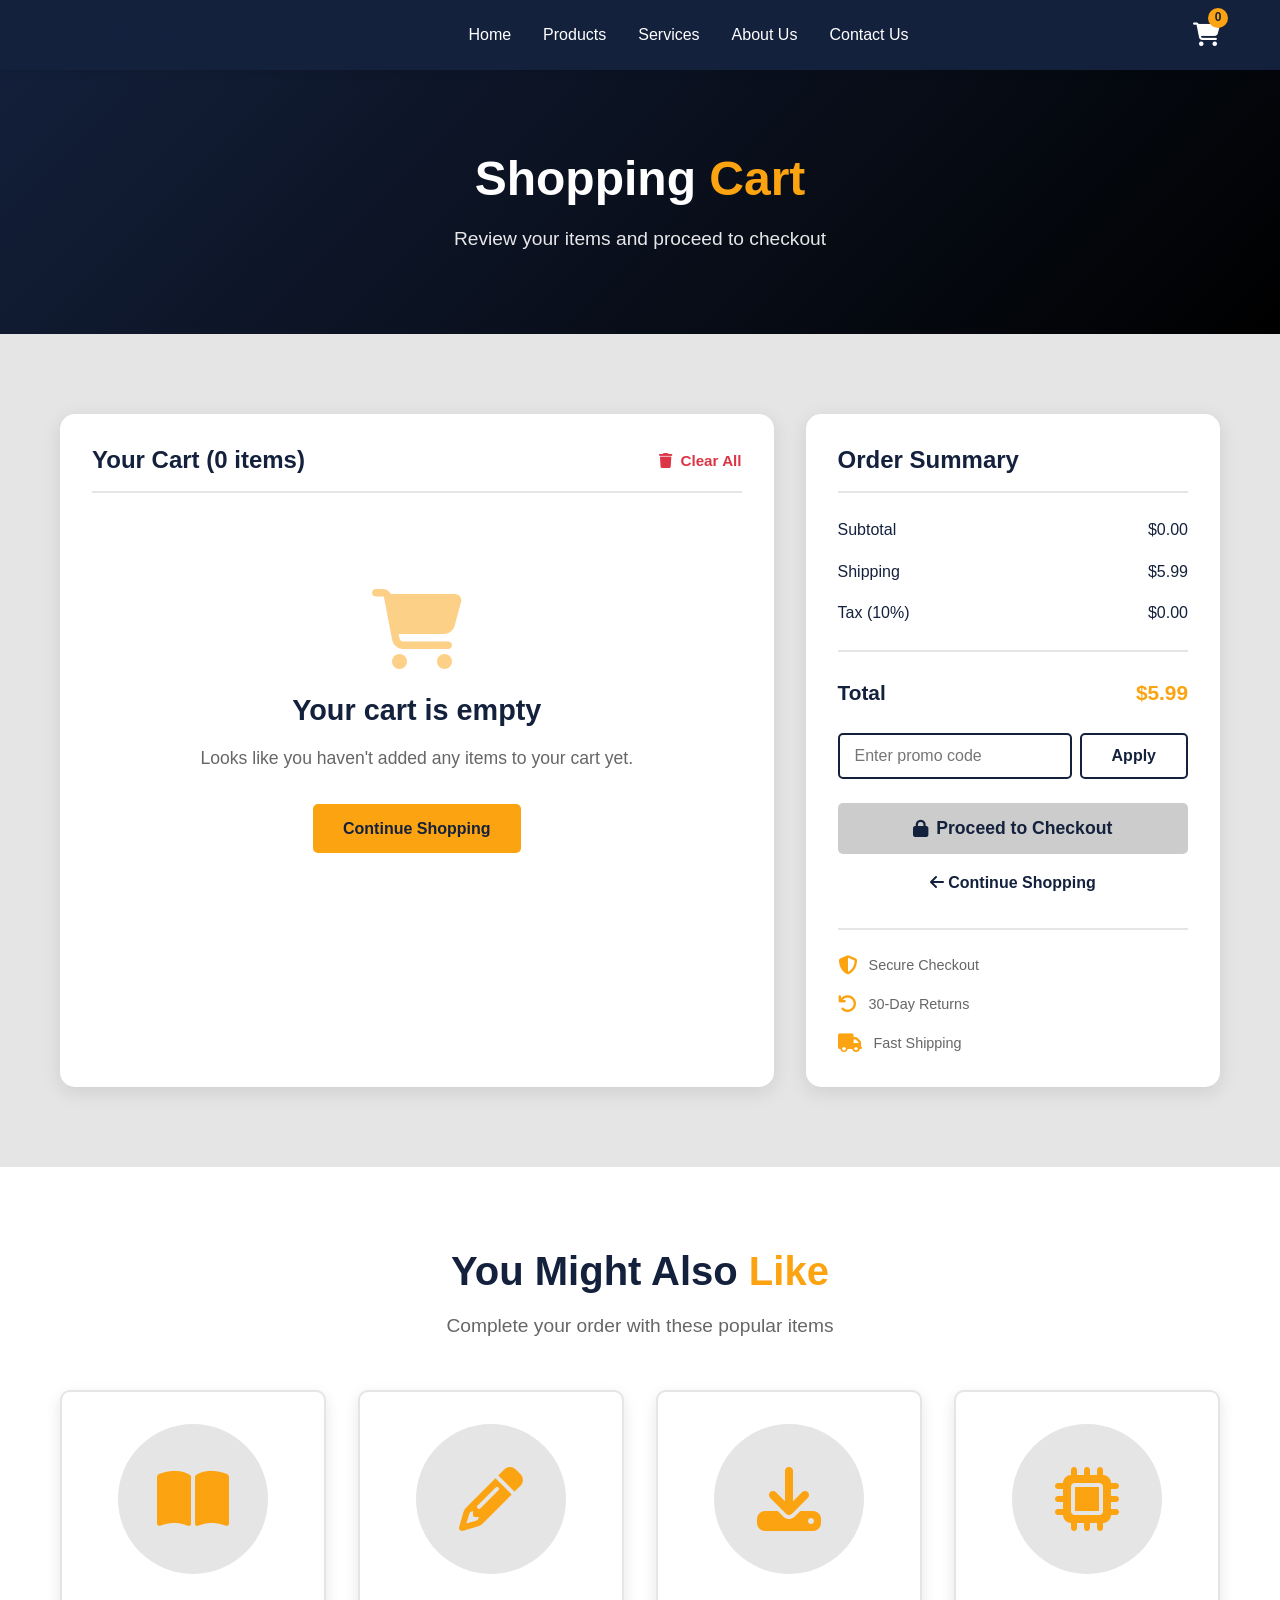
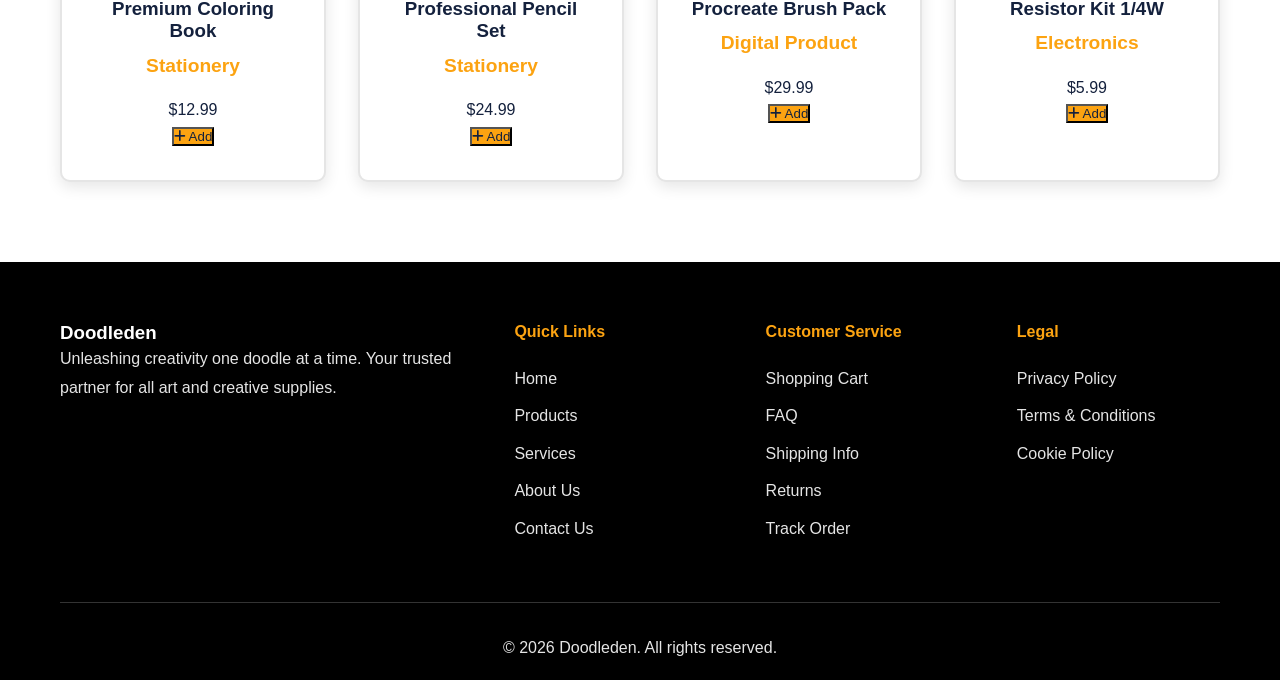
==== cart.html @ d3796aea "Add files via upload" ====
<!DOCTYPE html>
<html lang="en">
<head>
    <meta charset="UTF-8">
    <meta name="viewport" content="width=device-width, initial-scale=1.0">
    <title>Shopping Cart - Doodleden</title>
    <link rel="stylesheet" href="index.css">
    <link rel="stylesheet" href="cart.css">
    <link rel="stylesheet" href="https://cdnjs.cloudflare.com/ajax/libs/font-awesome/6.4.0/css/all.min.css">
</head>
<body>
    <!-- Navigation -->
    <nav class="navbar">
        <div class="container">
            <div class="logo">
                <h1>Doodle<span>den</span></h1>
            </div>
            <ul class="nav-links">
                <li><a href="index.html">Home</a></li>
                <li><a href="products.html">Products</a></li>
                <li><a href="services.html">Services</a></li>
                <li><a href="index.html#about">About Us</a></li>
                <li><a href="index.html#contact">Contact Us</a></li>
            </ul>
            <div class="nav-icons">
                <a href="cart.html" class="cart-icon active">
                    <i class="fas fa-shopping-cart"></i>
                    <span class="cart-count">0</span>
                </a>
                <div class="hamburger">
                    <span></span>
                    <span></span>
                    <span></span>
                </div>
            </div>
        </div>
    </nav>

    <!-- Page Header -->
    <section class="page-header">
        <div class="container">
            <h1>Shopping <span class="highlight">Cart</span></h1>
            <p>Review your items and proceed to checkout</p>
        </div>
    </section>

    <!-- Cart Section -->
    <section class="cart-section">
        <div class="container">
            <div class="cart-content">
                <!-- Cart Items -->
                <div class="cart-items-container">
                    <div class="cart-header">
                        <h2>Your Cart (<span id="cartItemCount">0</span> items)</h2>
                        <button class="clear-cart" id="clearCart">
                            <i class="fas fa-trash"></i> Clear All
                        </button>
                    </div>

                    <div class="cart-items" id="cartItems">
                        <!-- Cart items will be dynamically loaded here -->
                    </div>

                    <div class="empty-cart" id="emptyCart">
                        <i class="fas fa-shopping-cart"></i>
                        <h3>Your cart is empty</h3>
                        <p>Looks like you haven't added any items to your cart yet.</p>
                        <a href="products.html" class="btn btn-primary">Continue Shopping</a>
                    </div>
                </div>

                <!-- Cart Summary -->
                <div class="cart-summary">
                    <div class="summary-box">
                        <h3>Order Summary</h3>
                        
                        <div class="summary-row">
                            <span>Subtotal</span>
                            <span id="subtotal">$0.00</span>
                        </div>
                        
                        <div class="summary-row">
                            <span>Shipping</span>
                            <span id="shipping">$0.00</span>
                        </div>
                        
                        <div class="summary-row">
                            <span>Tax (10%)</span>
                            <span id="tax">$0.00</span>
                        </div>
                        
                        <div class="summary-row discount" id="discountRow" style="display: none;">
                            <span>Discount</span>
                            <span id="discount">-$0.00</span>
                        </div>
                        
                        <div class="summary-divider"></div>
                        
                        <div class="summary-row total">
                            <span>Total</span>
                            <span id="total">$0.00</span>
                        </div>

                        <!-- Promo Code -->
                        <div class="promo-code">
                            <input type="text" id="promoInput" placeholder="Enter promo code">
                            <button class="btn btn-outline" id="applyPromo">Apply</button>
                        </div>
                        <p class="promo-message" id="promoMessage"></p>

                        <!-- Checkout Button -->
                        <button class="btn btn-primary checkout-btn" id="checkoutBtn" disabled>
                            <i class="fas fa-lock"></i> Proceed to Checkout
                        </button>

                        <!-- Continue Shopping -->
                        <a href="products.html" class="continue-shopping">
                            <i class="fas fa-arrow-left"></i> Continue Shopping
                        </a>

                        <!-- Trust Badges -->
                        <div class="trust-badges">
                            <div class="badge">
                                <i class="fas fa-shield-alt"></i>
                                <span>Secure Checkout</span>
                            </div>
                            <div class="badge">
                                <i class="fas fa-undo"></i>
                                <span>30-Day Returns</span>
                            </div>
                            <div class="badge">
                                <i class="fas fa-truck"></i>
                                <span>Fast Shipping</span>
                            </div>
                        </div>
                    </div>
                </div>
            </div>
        </div>
    </section>

    <!-- Related Products -->
    <section class="related-products">
        <div class="container">
            <div class="section-header">
                <h2>You Might Also <span class="highlight">Like</span></h2>
                <p>Complete your order with these popular items</p>
            </div>
            <div class="products-grid">
                <div class="product-card">
                    <div class="product-image">
                        <i class="fas fa-book-open"></i>
                    </div>
                    <div class="product-info">
                        <h3>Premium Coloring Book</h3>
                        <p class="product-category">Stationery</p>
                        <div class="product-price">
                            <span class="current-price">$12.99</span>
                        </div>
                        <button class="add-to-cart" onclick="addToCartFromCart('Premium Coloring Book', 12.99)">
                            <i class="fas fa-plus"></i> Add
                        </button>
                    </div>
                </div>

                <div class="product-card">
                    <div class="product-image">
                        <i class="fas fa-pencil-alt"></i>
                    </div>
                    <div class="product-info">
                        <h3>Professional Pencil Set</h3>
                        <p class="product-category">Stationery</p>
                        <div class="product-price">
                            <span class="current-price">$24.99</span>
                        </div>
                        <button class="add-to-cart" onclick="addToCartFromCart('Professional Pencil Set', 24.99)">
                            <i class="fas fa-plus"></i> Add
                        </button>
                    </div>
                </div>

                <div class="product-card">
                    <div class="product-image">
                        <i class="fas fa-download"></i>
                    </div>
                    <div class="product-info">
                        <h3>Procreate Brush Pack</h3>
                        <p class="product-category">Digital Product</p>
                        <div class="product-price">
                            <span class="current-price">$29.99</span>
                        </div>
                        <button class="add-to-cart" onclick="addToCartFromCart('Procreate Brush Pack', 29.99)">
                            <i class="fas fa-plus"></i> Add
                        </button>
                    </div>
                </div>

                <div class="product-card">
                    <div class="product-image">
                        <i class="fas fa-microchip"></i>
                    </div>
                    <div class="product-info">
                        <h3>Resistor Kit 1/4W</h3>
                        <p class="product-category">Electronics</p>
                        <div class="product-price">
                            <span class="current-price">$5.99</span>
                        </div>
                        <button class="add-to-cart" onclick="addToCartFromCart('Resistor Kit 1/4W', 5.99)">
                            <i class="fas fa-plus"></i> Add
                        </button>
                    </div>
                </div>
            </div>
        </div>
    </section>

    <!-- Footer -->
    <footer class="footer">
        <div class="container">
            <div class="footer-content">
                <div class="footer-section">
                    <h3>Doodle<span>den</span></h3>
                    <p>Unleashing creativity one doodle at a time. Your trusted partner for all art and creative supplies.</p>
                </div>
                <div class="footer-section">
                    <h4>Quick Links</h4>
                    <ul>
                        <li><a href="index.html">Home</a></li>
                        <li><a href="products.html">Products</a></li>
                        <li><a href="services.html">Services</a></li>
                        <li><a href="index.html#about">About Us</a></li>
                        <li><a href="index.html#contact">Contact Us</a></li>
                    </ul>
                </div>
                <div class="footer-section">
                    <h4>Customer Service</h4>
                    <ul>
                        <li><a href="cart.html">Shopping Cart</a></li>
                        <li><a href="#">FAQ</a></li>
                        <li><a href="#">Shipping Info</a></li>
                        <li><a href="#">Returns</a></li>
                        <li><a href="#">Track Order</a></li>
                    </ul>
                </div>
                <div class="footer-section">
                    <h4>Legal</h4>
                    <ul>
                        <li><a href="privacy-policy.html">Privacy Policy</a></li>
                        <li><a href="terms-conditions.html">Terms & Conditions</a></li>
                        <li><a href="#">Cookie Policy</a></li>
                    </ul>
                </div>
            </div>
            <div class="footer-bottom">
                <p>&copy; 2026 Doodleden. All rights reserved.</p>
            </div>
        </div>
    </footer>

    <!-- Cart Item Modal -->
    <div class="modal" id="itemModal">
        <div class="modal-content">
            <span class="close-modal" id="closeModal">&times;</span>
            <h3>Update Item</h3>
            <div class="modal-body">
                <p id="modalItemName"></p>
                <div class="quantity-control">
                    <button class="qty-btn" id="decreaseQty"><i class="fas fa-minus"></i></button>
                    <input type="number" id="modalQty" value="1" min="1">
                    <button class="qty-btn" id="increaseQty"><i class="fas fa-plus"></i></button>
                </div>
                <p class="modal-price" id="modalPrice"></p>
                <button class="btn btn-primary" id="updateQty">Update</button>
            </div>
        </div>
    </div>

    <script>
        // Mobile Navigation Toggle
        const hamburger = document.querySelector('.hamburger');
        const navLinks = document.querySelector('.nav-links');

        hamburger.addEventListener('click', () => {
            navLinks.classList.toggle('active');
        });

        // Cart Data
        let cart = [];
        let currentItemId = null;

        // Load cart from localStorage
        function loadCart() {
            const savedCart = localStorage.getItem('doodledenCart');
            if (savedCart) {
                cart = JSON.parse(savedCart);
            }
            renderCart();
        }

        // Save cart to localStorage
        function saveCart() {
            localStorage.setItem('doodledenCart', JSON.stringify(cart));
            updateCartCount();
        }

        // Update cart count in navigation
        function updateCartCount() {
            const totalCount = cart.reduce((sum, item) => sum + item.quantity, 0);
            document.querySelectorAll('.cart-count').forEach(el => {
                el.textContent = totalCount;
            });
            document.getElementById('cartItemCount').textContent = totalCount;
        }

        // Render cart items
        function renderCart() {
            const cartItemsContainer = document.getElementById('cartItems');
            const emptyCart = document.getElementById('emptyCart');

            if (cart.length === 0) {
                cartItemsContainer.style.display = 'none';
                emptyCart.style.display = 'block';
                document.getElementById('checkoutBtn').disabled = true;
            } else {
                cartItemsContainer.style.display = 'block';
                emptyCart.style.display = 'none';
                document.getElementById('checkoutBtn').disabled = false;
            }

            cartItemsContainer.innerHTML = '';

            cart.forEach((item, index) => {
                const itemElement = document.createElement('div');
                itemElement.className = 'cart-item';
                itemElement.innerHTML = `
                    <div class="item-image">
                        <i class="${getIconForCategory(item.category)}"></i>
                    </div>
                    <div class="item-details">
                        <h4>${item.name}</h4>
                        <p class="item-category">${item.category}</p>
                        <p class="item-price">$${item.price.toFixed(2)}</p>
                    </div>
                    <div class="item-quantity">
                        <button class="qty-btn" onclick="updateQuantity(${index}, -1)">
                            <i class="fas fa-minus"></i>
                        </button>
                        <input type="number" value="${item.quantity}" min="1" onchange="updateQuantityDirect(${index}, this.value)">
                        <button class="qty-btn" onclick="updateQuantity(${index}, 1)">
                            <i class="fas fa-plus"></i>
                        </button>
                    </div>
                    <div class="item-total">
                        <p>$${(item.price * item.quantity).toFixed(2)}</p>
                    </div>
                    <button class="remove-item" onclick="removeItem(${index})">
                        <i class="fas fa-trash"></i>
                    </button>
                `;
                cartItemsContainer.appendChild(itemElement);
            });

            updateSummary();
        }

        // Get icon based on category
        function getIconForCategory(category) {
            const icons = {
                'Stationery': 'fas fa-pencil-alt',
                'Digital Product': 'fas fa-download',
                'Electronics': 'fas fa-microchip'
            };
            return icons[category] || 'fas fa-box';
        }

        // Update quantity
        function updateQuantity(index, change) {
            cart[index].quantity += change;
            
            if (cart[index].quantity <= 0) {
                removeItem(index);
                return;
            }
            
            saveCart();
            renderCart();
        }

        // Update quantity directly from input
        function updateQuantityDirect(index, value) {
            const qty = parseInt(value);
            if (qty > 0) {
                cart[index].quantity = qty;
                saveCart();
                renderCart();
            }
        }

        // Remove item
        function removeItem(index) {
            cart.splice(index, 1);
            saveCart();
            renderCart();
            showNotification('Item removed from cart');
        }

        // Clear cart
        document.getElementById('clearCart').addEventListener('click', () => {
            if (confirm('Are you sure you want to clear your cart?')) {
                cart = [];
                saveCart();
                renderCart();
                showNotification('Cart cleared');
            }
        });

        // Update summary
        function updateSummary() {
            const subtotal = cart.reduce((sum, item) => sum + (item.price * item.quantity), 0);
            const shipping = subtotal > 50 ? 0 : 5.99;
            const tax = subtotal * 0.10;
            const discount = document.getElementById('discountRow').style.display === 'block' ? 
                parseFloat(document.getElementById('discount').textContent.replace('$', '')) : 0;
            const total = subtotal + shipping + tax - discount;

            document.getElementById('subtotal').textContent = `$${subtotal.toFixed(2)}`;
            document.getElementById('shipping').textContent = shipping === 0 ? 'FREE' : `$${shipping.toFixed(2)}`;
            document.getElementById('tax').textContent = `$${tax.toFixed(2)}`;
            document.getElementById('total').textContent = `$${total.toFixed(2)}`;

            // Free shipping message
            const shippingEl = document.getElementById('shipping');
            if (subtotal < 50 && cart.length > 0) {
                shippingEl.innerHTML = `$${shipping.toFixed(2)} <small>(Add $${(50 - subtotal).toFixed(2)} more for free shipping)</small>`;
            }
        }

        // Promo code functionality
        const promoCodes = {
            'WELCOME10': 0.10,
            'SAVE20': 0.20,
            'FREESHIP': 0.05
        };

        document.getElementById('applyPromo').addEventListener('click', () => {
            const code = document.getElementById('promoInput').value.toUpperCase().trim();
            const messageEl = document.getElementById('promoMessage');

            if (promoCodes[code]) {
                const discount = cart.reduce((sum, item) => sum + (item.price * item.quantity), 0) * promoCodes[code];
                document.getElementById('discount').textContent = `-$${discount.toFixed(2)}`;
                document.getElementById('discountRow').style.display = 'flex';
                messageEl.textContent = `Promo code applied! You saved $${discount.toFixed(2)}`;
                messageEl.className = 'promo-message success';
                updateSummary();
            } else {
                messageEl.textContent = 'Invalid promo code';
                messageEl.className = 'promo-message error';
            }
        });

        // Checkout button
        document.getElementById('checkoutBtn').addEventListener('click', () => {
            if (cart.length === 0) {
                showNotification('Your cart is empty!');
                return;
            }
            
            // In a real application, this would redirect to checkout page
            showNotification('Redirecting to checkout...');
            setTimeout(() => {
                alert('Checkout functionality would be implemented here. Total: ' + document.getElementById('total').textContent);
            }, 1000);
        });

        // Add to cart from related products
        function addToCartFromCart(name, price) {
            const category = name.includes('Brush') || name.includes('Template') || name.includes('Planner') ? 
                'Digital Product' : (name.includes('Resistor') || name.includes('Kit') ? 'Electronics' : 'Stationery');
            
            const existingItem = cart.find(item => item.name === name);
            
            if (existingItem) {
                existingItem.quantity += 1;
            } else {
                cart.push({
                    id: Date.now(),
                    name: name,
                    price: price,
                    category: category,
                    quantity: 1
                });
            }
            
            saveCart();
            renderCart();
            showNotification(`${name} added to cart!`);
        }

        // Show notification
        function showNotification(message) {
            const notification = document.createElement('div');
            notification.className = 'notification';
            notification.textContent = message;
            document.body.appendChild(notification);
            
            setTimeout(() => {
                notification.classList.add('show');
            }, 100);
            
            setTimeout(() => {
                notification.classList.remove('show');
                setTimeout(() => {
                    notification.remove();
                }, 300);
            }, 3000);
        }

        // Modal functionality
        const modal = document.getElementById('itemModal');
        const closeModal = document.getElementById('closeModal');

        closeModal.addEventListener('click', () => {
            modal.style.display = 'none';
        });

        window.addEventListener('click', (e) => {
            if (e.target === modal) {
                modal.style.display = 'none';
            }
        });

        // Initialize cart on page load
        window.addEventListener('load', () => {
            loadCart();
        });
    </script>
</body>
</html>
---- index.css ----
/* ===== CSS VARIABLES ===== */
:root {
    --black: #000000;
    --navy: #14213d;
    --orange: #fca311;
    --gray: #e5e5e5;
    --white: #ffffff;
    --light-gray: #f8f9fa;
    --transition: all 0.3s ease;
}

/* ===== RESET & BASE STYLES ===== */
* {
    margin: 0;
    padding: 0;
    box-sizing: border-box;
}

html {
    scroll-behavior: smooth;
}

body {
    font-family: 'Segoe UI', Tahoma, Geneva, Verdana, sans-serif;
    line-height: 1.6;
    color: var(--navy);
    background-color: var(--white);
}

.container {
    max-width: 1200px;
    margin: 0 auto;
    padding: 0 20px;
}

/* ===== TYPOGRAPHY ===== */
h1, h2, h3, h4 {
    font-weight: 700;
    line-height: 1.2;
}

.highlight {
    color: var(--orange);
}

.text-center {
    text-align: center;
}

/* ===== BUTTONS ===== */
.btn {
    display: inline-block;
    padding: 12px 30px;
    border-radius: 5px;
    text-decoration: none;
    font-weight: 600;
    transition: var(--transition);
    cursor: pointer;
    border: none;
    font-size: 1rem;
}

.btn-primary {
    background-color: var(--orange);
    color: var(--navy);
}

.btn-primary:hover {
    background-color: #e59400;
    transform: translateY(-2px);
}

.btn-secondary {
    background-color: transparent;
    color: var(--white);
    border: 2px solid var(--white);
}

.btn-secondary:hover {
    background-color: var(--white);
    color: var(--navy);
}

.btn-outline {
    background-color: transparent;
    color: var(--navy);
    border: 2px solid var(--navy);
}

.btn-outline:hover {
    background-color: var(--navy);
    color: var(--white);
}

/* ===== NAVIGATION ===== */
.navbar {
    background-color: var(--navy);
    padding: 1rem 0;
    position: fixed;
    width: 100%;
    top: 0;
    z-index: 1000;
    box-shadow: 0 2px 10px rgba(0, 0, 0, 0.1);
}

.navbar .container {
    display: flex;
    justify-content: space-between;
    align-items: center;
}

.logo a {
    display: flex;
    align-items: center;
    gap: 10px;
    text-decoration: none;
}

.logo-icon svg {
    display: block;
}

.logo-text {
    font-size: 1.8rem;
    font-weight: 700;
}

.logo-doodle {
    color: var(--white);
}

.logo-den {
    color: var(--orange);
}

.nav-links {
    display: flex;
    list-style: none;
    gap: 2rem;
}

.nav-links a {
    color: var(--white);
    text-decoration: none;
    font-weight: 500;
    transition: var(--transition);
    padding: 0.5rem 0;
    position: relative;
}

.nav-links a:hover,
.nav-links a.active {
    color: var(--orange);
}

.nav-links a::after {
    content: '';
    position: absolute;
    bottom: 0;
    left: 0;
    width: 0;
    height: 2px;
    background-color: var(--orange);
    transition: var(--transition);
}

.nav-links a:hover::after,
.nav-links a.active::after {
    width: 100%;
}

.nav-icons {
    display: flex;
    align-items: center;
    gap: 1.5rem;
}

.cart-icon {
    color: var(--white);
    font-size: 1.5rem;
    position: relative;
    text-decoration: none;
}

.cart-count {
    position: absolute;
    top: -8px;
    right: -8px;
    background-color: var(--orange);
    color: var(--navy);
    font-size: 0.75rem;
    font-weight: 700;
    width: 20px;
    height: 20px;
    border-radius: 50%;
    display: flex;
    align-items: center;
    justify-content: center;
}

.hamburger {
    display: none;
    flex-direction: column;
    cursor: pointer;
    gap: 4px;
}

.hamburger span {
    width: 25px;
    height: 3px;
    background-color: var(--white);
    transition: var(--transition);
}

/* ===== HERO SECTION ===== */
.hero {
    background: linear-gradient(135deg, var(--navy) 0%, var(--black) 100%);
    min-height: 100vh;
    display: flex;
    align-items: center;
    padding: 120px 20px 80px;
    position: relative;
    overflow: hidden;
}

.hero .container {
    display: grid;
    grid-template-columns: 1fr 1fr;
    gap: 4rem;
    align-items: center;
    width: 100%;
}

.hero-content {
    color: var(--white);
    z-index: 2;
}

.hero-content h1 {
    font-size: 3.5rem;
    margin-bottom: 1.5rem;
    line-height: 1.1;
}

.hero-content p {
    font-size: 1.2rem;
    margin-bottom: 2rem;
    opacity: 0.9;
}

.hero-buttons {
    display: flex;
    gap: 1rem;
    flex-wrap: wrap;
}

.hero-shapes {
    position: relative;
    display: flex;
    justify-content: center;
    align-items: center;
    height: 400px;
}

.shape {
    position: absolute;
    border-radius: 20px;
    animation: float 6s ease-in-out infinite;
}

.shape-1 {
    width: 200px;
    height: 200px;
    background-color: var(--orange);
    top: 50px;
    left: 50px;
    animation-delay: 0s;
}

.shape-2 {
    width: 150px;
    height: 150px;
    background-color: var(--gray);
    top: 150px;
    right: 50px;
    animation-delay: 2s;
}

.shape-3 {
    width: 100px;
    height: 100px;
    background-color: var(--white);
    bottom: 50px;
    left: 150px;
    animation-delay: 4s;
}

@keyframes float {
    0%, 100% {
        transform: translateY(0);
    }
    50% {
        transform: translateY(-20px);
    }
}

/* ===== FEATURES SECTION ===== */
.features {
    padding: 80px 0;
    background-color: var(--gray);
}

.feature-grid {
    display: grid;
    grid-template-columns: repeat(auto-fit, minmax(250px, 1fr));
    gap: 2rem;
}

.feature-card {
    background-color: var(--white);
    padding: 2rem;
    border-radius: 10px;
    text-align: center;
    transition: var(--transition);
    box-shadow: 0 5px 15px rgba(0, 0, 0, 0.1);
}

.feature-card:hover {
    transform: translateY(-10px);
}

.feature-card i {
    font-size: 3rem;
    color: var(--orange);
    margin-bottom: 1rem;
}

.feature-card h3 {
    color: var(--navy);
    margin-bottom: 0.5rem;
}

.feature-card p {
    color: #666;
}

/* ===== ABOUT SECTION ===== */
.about {
    padding: 100px 0;
    background-color: var(--white);
}

.about-content {
    display: grid;
    grid-template-columns: 1fr 1fr;
    gap: 4rem;
    align-items: center;
}

.about-text h2 {
    font-size: 2.5rem;
    margin-bottom: 1.5rem;
    color: var(--navy);
}

.about-text p {
    margin-bottom: 1rem;
    color: #555;
    font-size: 1.1rem;
}

.about-stats {
    display: flex;
    gap: 2rem;
    margin: 2rem 0;
}

.stat h3 {
    font-size: 2.5rem;
    color: var(--orange);
}

.stat p {
    color: var(--navy);
    font-weight: 600;
}

.about-image {
    display: flex;
    justify-content: center;
    align-items: center;
}

.image-placeholder {
    width: 100%;
    max-width: 400px;
    height: 400px;
    background-color: var(--gray);
    border-radius: 20px;
    display: flex;
    justify-content: center;
    align-items: center;
    position: relative;
    overflow: hidden;
}

.image-placeholder::before {
    content: '';
    position: absolute;
    width: 150%;
    height: 150%;
    background: linear-gradient(45deg, var(--orange), var(--navy));
    opacity: 0.1;
    border-radius: 50%;
}

.image-placeholder i {
    font-size: 8rem;
    color: var(--orange);
    z-index: 1;
}

/* ===== PRODUCTS PREVIEW ===== */
.products-preview {
    padding: 100px 0;
    background-color: var(--gray);
}

.section-header {
    text-align: center;
    margin-bottom: 3rem;
}

.section-header h2 {
    font-size: 2.5rem;
    margin-bottom: 1rem;
    color: var(--navy);
}

.section-header p {
    font-size: 1.2rem;
    color: #666;
}

.product-grid {
    display: grid;
    grid-template-columns: repeat(auto-fit, minmax(250px, 1fr));
    gap: 2rem;
    margin-bottom: 3rem;
}

.product-card {
    background-color: var(--white);
    padding: 2rem;
    border-radius: 10px;
    text-align: center;
    transition: var(--transition);
    box-shadow: 0 5px 15px rgba(0, 0, 0, 0.1);
}

.product-card:hover {
    transform: translateY(-10px);
    box-shadow: 0 15px 30px rgba(0, 0, 0, 0.2);
}

.product-image {
    width: 150px;
    height: 150px;
    background-color: var(--gray);
    border-radius: 50%;
    margin: 0 auto 1.5rem;
    display: flex;
    justify-content: center;
    align-items: center;
}

.product-image i {
    font-size: 4rem;
    color: var(--orange);
}

.product-card h3 {
    color: var(--navy);
    margin-bottom: 0.5rem;
}

.product-card p {
    color: var(--orange);
    font-weight: 700;
    font-size: 1.2rem;
    margin-bottom: 1rem;
}

/* ===== SERVICES PREVIEW ===== */
.services-preview {
    padding: 100px 0;
    background-color: var(--white);
}

.services-grid {
    display: grid;
    grid-template-columns: repeat(auto-fit, minmax(300px, 1fr));
    gap: 2rem;
    margin-bottom: 3rem;
}

.service-card {
    background-color: var(--gray);
    padding: 3rem 2rem;
    border-radius: 10px;
    text-align: center;
    transition: var(--transition);
    border: 3px solid transparent;
}

.service-card:hover {
    border-color: var(--orange);
    transform: translateY(-5px);
}

.service-card i {
    font-size: 3.5rem;
    color: var(--orange);
    margin-bottom: 1.5rem;
}

.service-card h3 {
    color: var(--navy);
    margin-bottom: 1rem;
    font-size: 1.5rem;
}

.service-card p {
    color: #666;
    margin-bottom: 1.5rem;
}

.learn-more {
    color: var(--navy);
    text-decoration: none;
    font-weight: 600;
    transition: var(--transition);
}

.learn-more:hover {
    color: var(--orange);
}

.learn-more i {
    margin-left: 0.5rem;
    font-size: 0.9rem;
}

/* ===== CONTACT SECTION ===== */
.contact {
    padding: 100px 0;
    background: linear-gradient(135deg, var(--navy) 0%, var(--black) 100%);
}

.contact-content {
    display: grid;
    grid-template-columns: 1fr 1fr;
    gap: 4rem;
}

.contact-info h2 {
    font-size: 2.5rem;
    color: var(--white);
    margin-bottom: 1.5rem;
}

.contact-info > p {
    color: var(--gray);
    margin-bottom: 2rem;
    font-size: 1.1rem;
}

.contact-details {
    margin-bottom: 2rem;
}

.contact-item {
    display: flex;
    align-items: flex-start;
    gap: 1rem;
    margin-bottom: 1.5rem;
}

.contact-item i {
    font-size: 1.5rem;
    color: var(--orange);
    margin-top: 0.2rem;
}

.contact-item h4 {
    color: var(--white);
    margin-bottom: 0.25rem;
}

.contact-item p {
    color: var(--gray);
}

.social-links {
    display: flex;
    gap: 1rem;
}

.social-links a {
    width: 45px;
    height: 45px;
    background-color: var(--orange);
    color: var(--navy);
    border-radius: 50%;
    display: flex;
    justify-content: center;
    align-items: center;
    text-decoration: none;
    transition: var(--transition);
    font-size: 1.2rem;
}

.social-links a:hover {
    background-color: var(--white);
    transform: translateY(-3px);
}

.contact-form {
    background-color: var(--white);
    padding: 2.5rem;
    border-radius: 10px;
}

.form-group {
    margin-bottom: 1.5rem;
}

.form-group input,
.form-group textarea {
    width: 100%;
    padding: 12px 15px;
    border: 2px solid var(--gray);
    border-radius: 5px;
    font-size: 1rem;
    transition: var(--transition);
    font-family: inherit;
}

.form-group input:focus,
.form-group textarea:focus {
    outline: none;
    border-color: var(--orange);
}

.form-group textarea {
    resize: vertical;
}

/* ===== FOOTER ===== */
.footer {
    background-color: var(--black);
    color: var(--white);
    padding: 60px 0 20px;
}

.footer-content {
    display: grid;
    grid-template-columns: 2fr 1fr 1fr 1fr;
    gap: 3rem;
    margin-bottom: 3rem;
}

.footer-logo {
    display: flex;
    align-items: center;
    gap: 10px;
    margin-bottom: 1rem;
}

.logo-icon-small svg {
    display: block;
}

.footer-logo-text {
    font-size: 1.5rem;
    font-weight: 700;
}

.footer-logo-text span {
    color: var(--orange);
}

.footer-section h4 {
    margin-bottom: 1.5rem;
    color: var(--orange);
}

.footer-section p {
    color: var(--gray);
    line-height: 1.8;
}

.footer-section ul {
    list-style: none;
}

.footer-section ul li {
    margin-bottom: 0.75rem;
}

.footer-section ul li a {
    color: var(--gray);
    text-decoration: none;
    transition: var(--transition);
}

.footer-section ul li a:hover {
    color: var(--orange);
    padding-left: 5px;
}

.footer-bottom {
    text-align: center;
    padding-top: 2rem;
    border-top: 1px solid #333;
    color: var(--gray);
}

/* ===== RESPONSIVE DESIGN ===== */
@media (max-width: 992px) {
    .hero .container {
        grid-template-columns: 1fr;
        text-align: center;
    }
    
    .hero-shapes {
        display: none;
    }
    
    .about-content,
    .contact-content {
        grid-template-columns: 1fr;
    }
    
    .footer-content {
        grid-template-columns: 1fr 1fr;
    }
}

@media (max-width: 768px) {
    .nav-links {
        position: fixed;
        top: 70px;
        right: -100%;
        width: 100%;
        height: calc(100vh - 70px);
        background-color: var(--navy);
        flex-direction: column;
        align-items: center;
        padding: 2rem 0;
        transition: var(--transition);
    }
    
    .nav-links.active {
        right: 0;
    }
    
    .hamburger {
        display: flex;
    }
    
    .hero-content h1 {
        font-size: 2.5rem;
    }
    
    .about-stats {
        flex-direction: column;
        gap: 1rem;
    }
    
    .footer-content {
        grid-template-columns: 1fr;
        text-align: center;
    }
    
    .footer-logo {
        justify-content: center;
    }
    
    .social-links {
        justify-content: center;
    }
}

@media (max-width: 480px) {
    .hero-content h1 {
        font-size: 2rem;
    }
    
    .section-header h2,
    .about-text h2,
    .contact-info h2 {
        font-size: 2rem;
    }
    
    .btn {
        padding: 10px 20px;
        font-size: 0.9rem;
    }
}
---- cart.css ----
/* ===== PAGE HEADER ===== */
.page-header {
    background: linear-gradient(135deg, var(--navy) 0%, var(--black) 100%);
    padding: 150px 20px 80px;
    text-align: center;
    color: var(--white);
}

.page-header h1 {
    font-size: 3rem;
    margin-bottom: 1rem;
}

.page-header p {
    font-size: 1.2rem;
    opacity: 0.9;
}

/* ===== CART SECTION ===== */
.cart-section {
    padding: 80px 0;
    background-color: var(--gray);
    min-height: 600px;
}

.cart-content {
    display: grid;
    grid-template-columns: 2fr 1fr;
    gap: 2rem;
}

/* ===== CART ITEMS CONTAINER ===== */
.cart-items-container {
    background-color: var(--white);
    border-radius: 15px;
    padding: 2rem;
    box-shadow: 0 5px 20px rgba(0, 0, 0, 0.1);
}

.cart-header {
    display: flex;
    justify-content: space-between;
    align-items: center;
    margin-bottom: 2rem;
    padding-bottom: 1rem;
    border-bottom: 2px solid var(--gray);
}

.cart-header h2 {
    color: var(--navy);
    font-size: 1.5rem;
}

.clear-cart {
    background: none;
    border: none;
    color: #dc3545;
    cursor: pointer;
    font-size: 0.95rem;
    font-weight: 600;
    display: flex;
    align-items: center;
    gap: 0.5rem;
    transition: var(--transition);
}

.clear-cart:hover {
    color: #c82333;
}

/* ===== CART ITEMS ===== */
.cart-items {
    display: flex;
    flex-direction: column;
    gap: 1.5rem;
}

.cart-item {
    display: grid;
    grid-template-columns: 80px 1fr auto auto auto;
    gap: 1.5rem;
    align-items: center;
    padding: 1.5rem;
    background-color: var(--gray);
    border-radius: 10px;
    transition: var(--transition);
}

.cart-item:hover {
    background-color: #d5d5d5;
}

.item-image {
    width: 80px;
    height: 80px;
    background: linear-gradient(135deg, var(--orange) 0%, #e59400 100%);
    border-radius: 10px;
    display: flex;
    justify-content: center;
    align-items: center;
}

.item-image i {
    font-size: 2.5rem;
    color: var(--white);
}

.item-details h4 {
    color: var(--navy);
    margin-bottom: 0.5rem;
    font-size: 1.1rem;
}

.item-category {
    color: #666;
    font-size: 0.9rem;
    margin-bottom: 0.5rem;
}

.item-price {
    color: var(--orange);
    font-weight: 700;
    font-size: 1.1rem;
}

.item-quantity {
    display: flex;
    align-items: center;
    gap: 0.5rem;
}

.qty-btn {
    width: 35px;
    height: 35px;
    border: 2px solid var(--navy);
    background-color: var(--white);
    color: var(--navy);
    border-radius: 5px;
    cursor: pointer;
    font-size: 1rem;
    transition: var(--transition);
    display: flex;
    justify-content: center;
    align-items: center;
}

.qty-btn:hover {
    background-color: var(--navy);
    color: var(--white);
}

.item-quantity input {
    width: 60px;
    height: 35px;
    text-align: center;
    border: 2px solid var(--navy);
    border-radius: 5px;
    font-size: 1rem;
    font-weight: 600;
}

.item-total p {
    color: var(--navy);
    font-weight: 700;
    font-size: 1.2rem;
}

.remove-item {
    background: none;
    border: none;
    color: #dc3545;
    cursor: pointer;
    font-size: 1.2rem;
    transition: var(--transition);
    padding: 0.5rem;
}

.remove-item:hover {
    color: #c82333;
    transform: scale(1.2);
}

/* ===== EMPTY CART ===== */
.empty-cart {
    text-align: center;
    padding: 4rem 2rem;
    display: none;
}

.empty-cart i {
    font-size: 5rem;
    color: var(--orange);
    margin-bottom: 1.5rem;
    opacity: 0.5;
}

.empty-cart h3 {
    color: var(--navy);
    font-size: 1.8rem;
    margin-bottom: 1rem;
}

.empty-cart p {
    color: #666;
    margin-bottom: 2rem;
    font-size: 1.1rem;
}

/* ===== CART SUMMARY ===== */
.cart-summary {
    position: sticky;
    top: 100px;
    height: fit-content;
}

.summary-box {
    background-color: var(--white);
    border-radius: 15px;
    padding: 2rem;
    box-shadow: 0 5px 20px rgba(0, 0, 0, 0.1);
}

.summary-box h3 {
    color: var(--navy);
    font-size: 1.5rem;
    margin-bottom: 1.5rem;
    padding-bottom: 1rem;
    border-bottom: 2px solid var(--gray);
}

.summary-row {
    display: flex;
    justify-content: space-between;
    align-items: center;
    margin-bottom: 1rem;
    color: var(--navy);
}

.summary-row small {
    color: #666;
    font-size: 0.85rem;
    display: block;
    margin-top: 0.25rem;
}

.summary-row.discount {
    color: #28a745;
}

.summary-divider {
    height: 2px;
    background-color: var(--gray);
    margin: 1.5rem 0;
}

.summary-row.total {
    font-size: 1.3rem;
    font-weight: 700;
    color: var(--navy);
}

.summary-row.total span:last-child {
    color: var(--orange);
}

/* ===== PROMO CODE ===== */
.promo-code {
    display: flex;
    gap: 0.5rem;
    margin: 1.5rem 0;
}

.promo-code input {
    flex: 1;
    padding: 12px 15px;
    border: 2px solid var(--navy);
    border-radius: 5px;
    font-size: 1rem;
}

.promo-code input:focus {
    outline: none;
    border-color: var(--orange);
}

.promo-message {
    font-size: 0.9rem;
    margin-top: 0.5rem;
}

.promo-message.success {
    color: #28a745;
}

.promo-message.error {
    color: #dc3545;
}

/* ===== CHECKOUT BUTTON ===== */
.checkout-btn {
    width: 100%;
    padding: 15px;
    font-size: 1.1rem;
    margin-bottom: 1rem;
    display: flex;
    justify-content: center;
    align-items: center;
    gap: 0.5rem;
}

.checkout-btn:disabled {
    background-color: #ccc;
    cursor: not-allowed;
}

.continue-shopping {
    display: block;
    text-align: center;
    color: var(--navy);
    text-decoration: none;
    font-weight: 600;
    transition: var(--transition);
    margin-bottom: 2rem;
}

.continue-shopping:hover {
    color: var(--orange);
}

/* ===== TRUST BADGES ===== */
.trust-badges {
    display: flex;
    flex-direction: column;
    gap: 1rem;
    padding-top: 1.5rem;
    border-top: 2px solid var(--gray);
}

.badge {
    display: flex;
    align-items: center;
    gap: 0.75rem;
    color: #666;
    font-size: 0.9rem;
}

.badge i {
    color: var(--orange);
    font-size: 1.2rem;
}

/* ===== RELATED PRODUCTS ===== */
.related-products {
    padding: 80px 0;
    background-color: var(--white);
}

.related-products .products-grid {
    display: grid;
    grid-template-columns: repeat(auto-fill, minmax(250px, 1fr));
    gap: 2rem;
}

.related-products .product-card {
    border: 2px solid var(--gray);
}

.related-products .add-to-cart {
    background-color: var(--orange);
    color: var(--navy);
}

.related-products .add-to-cart:hover {
    background-color: var(--navy);
    color: var(--white);
}

/* ===== MODAL ===== */
.modal {
    display: none;
    position: fixed;
    z-index: 10000;
    left: 0;
    top: 0;
    width: 100%;
    height: 100%;
    background-color: rgba(0, 0, 0, 0.5);
}

.modal-content {
    background-color: var(--white);
    margin: 15% auto;
    padding: 2rem;
    border-radius: 15px;
    width: 90%;
    max-width: 400px;
    position: relative;
    animation: modalSlide 0.3s ease;
}

@keyframes modalSlide {
    from {
        transform: translateY(-50px);
        opacity: 0;
    }
    to {
        transform: translateY(0);
        opacity: 1;
    }
}

.close-modal {
    position: absolute;
    right: 20px;
    top: 15px;
    font-size: 2rem;
    cursor: pointer;
    color: #666;
    transition: var(--transition);
}

.close-modal:hover {
    color: var(--navy);
}

.modal-body {
    text-align: center;
}

.modal-body h3 {
    color: var(--navy);
    margin-bottom: 1.5rem;
}

.modal-body p {
    color: #666;
    margin-bottom: 1rem;
}

.modal-body .quantity-control {
    display: flex;
    justify-content: center;
    align-items: center;
    gap: 1rem;
    margin: 1.5rem 0;
}

.modal-body .quantity-control input {
    width: 80px;
    padding: 10px;
    text-align: center;
    border: 2px solid var(--navy);
    border-radius: 5px;
    font-size: 1.2rem;
    font-weight: 600;
}

.modal-price {
    color: var(--orange);
    font-weight: 700;
    font-size: 1.3rem;
    margin-bottom: 1.5rem;
}

/* ===== NOTIFICATION ===== */
.notification {
    position: fixed;
    bottom: 30px;
    right: 30px;
    background-color: var(--navy);
    color: var(--white);
    padding: 15px 25px;
    border-radius: 8px;
    box-shadow: 0 5px 20px rgba(0, 0, 0, 0.3);
    z-index: 10000;
    opacity: 0;
    transform: translateY(20px);
    transition: var(--transition);
    border-left: 4px solid var(--orange);
}

.notification.show {
    opacity: 1;
    transform: translateY(0);
}

/* ===== RESPONSIVE DESIGN ===== */
@media (max-width: 992px) {
    .cart-content {
        grid-template-columns: 1fr;
    }

    .cart-summary {
        position: static;
    }
}

@media (max-width: 768px) {
    .page-header h1 {
        font-size: 2.2rem;
    }

    .cart-item {
        grid-template-columns: 60px 1fr;
        gap: 1rem;
    }

    .item-quantity,
    .item-total {
        grid-column: 2;
    }

    .remove-item {
        grid-column: 2;
        justify-self: end;
    }

    .trust-badges {
        flex-direction: row;
        flex-wrap: wrap;
    }

    .badge {
        flex: 1;
        min-width: 120px;
    }
}

@media (max-width: 480px) {
    .page-header {
        padding: 120px 20px 60px;
    }

    .page-header h1 {
        font-size: 1.8rem;
    }

    .cart-items-container,
    .summary-box {
        padding: 1.5rem;
    }

    .cart-header {
        flex-direction: column;
        gap: 1rem;
        text-align: center;
    }

    .promo-code {
        flex-direction: column;
    }

    .notification {
        left: 20px;
        right: 20px;
        bottom: 20px;
    }
}
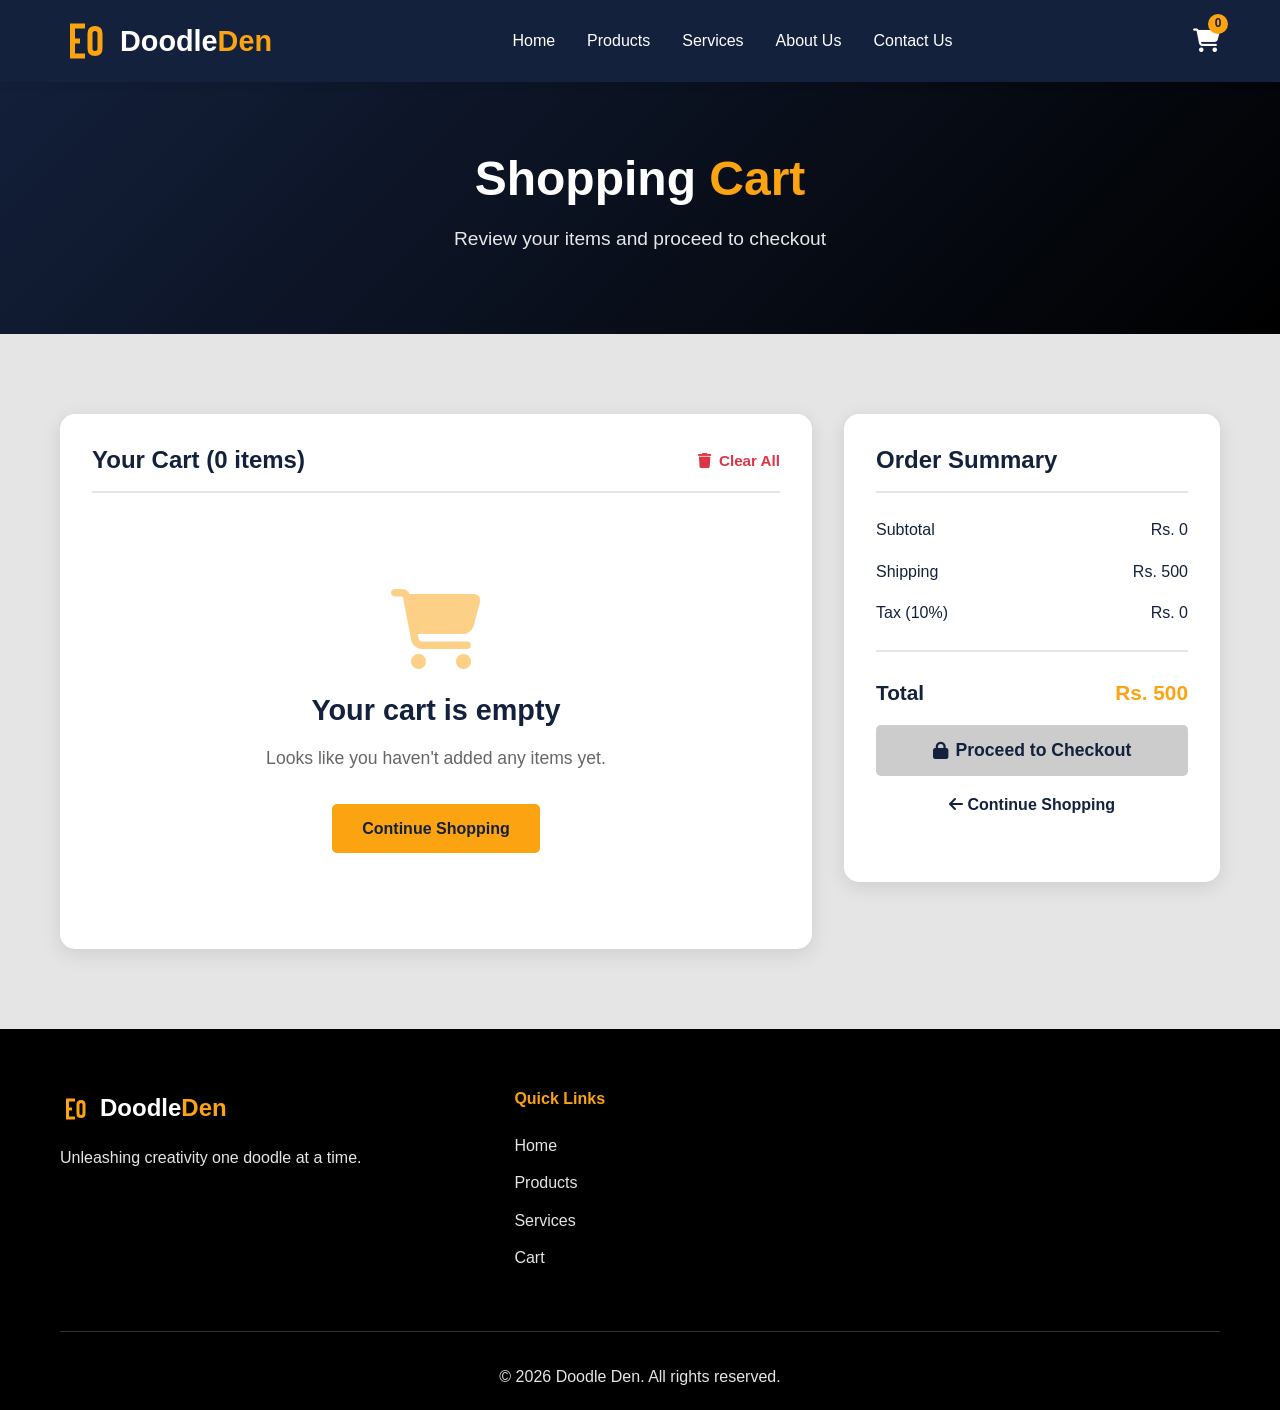
==== commit ad2c4bf5: "Update cart.html" ====
--- a/cart.html
+++ b/cart.html
@@ -3,7 +3,7 @@
 <head>
     <meta charset="UTF-8">
     <meta name="viewport" content="width=device-width, initial-scale=1.0">
-    <title>Shopping Cart - Doodleden</title>
+    <title>Shopping Cart - Doodle Den</title>
     <link rel="stylesheet" href="index.css">
     <link rel="stylesheet" href="cart.css">
     <link rel="stylesheet" href="https://cdnjs.cloudflare.com/ajax/libs/font-awesome/6.4.0/css/all.min.css">
@@ -13,8 +13,19 @@
     <nav class="navbar">
         <div class="container">
             <div class="logo">
-                <h1>Doodle<span>den</span></h1>
-            </div>
+                <a href="index.html">
+                    <div class="logo-icon">
+                        <svg viewBox="0 0 100 100" width="50" height="50">
+                            <path d="M20 15 L50 15 L50 25 L30 25 L30 45 L40 45 L40 55 L30 55 L30 75 L50 75 L50 85 L20 85 Z" fill="#fca311"/>
+                            <path d="M55 35 Q55 20 70 20 Q85 20 85 35 L85 65 Q85 80 70 80 Q55 80 55 65 Z M65 35 L65 65 Q65 70 70 70 Q75 70 75 65 L75 35 Q75 30 70 30 Q65 30 65 35 Z" fill="#fca311"/>
+                        </svg>
+                    </div>
+                    <div class="logo-text">
+                        <span class="logo-doodle">Doodle</span><span class="logo-den">Den</span>
+                    </div>
+                </a>
+            </div>
+            
             <ul class="nav-links">
                 <li><a href="index.html">Home</a></li>
                 <li><a href="products.html">Products</a></li>
@@ -22,6 +33,7 @@
                 <li><a href="index.html#about">About Us</a></li>
                 <li><a href="index.html#contact">Contact Us</a></li>
             </ul>
+            
             <div class="nav-icons">
                 <a href="cart.html" class="cart-icon active">
                     <i class="fas fa-shopping-cart"></i>
@@ -48,7 +60,6 @@
     <section class="cart-section">
         <div class="container">
             <div class="cart-content">
-                <!-- Cart Items -->
                 <div class="cart-items-container">
                     <div class="cart-header">
                         <h2>Your Cart (<span id="cartItemCount">0</span> items)</h2>
@@ -56,158 +67,44 @@
                             <i class="fas fa-trash"></i> Clear All
                         </button>
                     </div>
-
-                    <div class="cart-items" id="cartItems">
-                        <!-- Cart items will be dynamically loaded here -->
-                    </div>
-
+                    <div class="cart-items" id="cartItems"></div>
                     <div class="empty-cart" id="emptyCart">
                         <i class="fas fa-shopping-cart"></i>
                         <h3>Your cart is empty</h3>
-                        <p>Looks like you haven't added any items to your cart yet.</p>
+                        <p>Looks like you haven't added any items yet.</p>
                         <a href="products.html" class="btn btn-primary">Continue Shopping</a>
                     </div>
                 </div>
-
-                <!-- Cart Summary -->
                 <div class="cart-summary">
                     <div class="summary-box">
                         <h3>Order Summary</h3>
-                        
                         <div class="summary-row">
                             <span>Subtotal</span>
-                            <span id="subtotal">$0.00</span>
-                        </div>
-                        
+                            <span id="subtotal">Rs. 0</span>
+                        </div>
                         <div class="summary-row">
                             <span>Shipping</span>
-                            <span id="shipping">$0.00</span>
-                        </div>
-                        
+                            <span id="shipping">Rs. 0</span>
+                        </div>
                         <div class="summary-row">
                             <span>Tax (10%)</span>
-                            <span id="tax">$0.00</span>
-                        </div>
-                        
-                        <div class="summary-row discount" id="discountRow" style="display: none;">
-                            <span>Discount</span>
-                            <span id="discount">-$0.00</span>
-                        </div>
-                        
+                            <span id="tax">Rs. 0</span>
+                        </div>
                         <div class="summary-divider"></div>
-                        
                         <div class="summary-row total">
                             <span>Total</span>
-                            <span id="total">$0.00</span>
-                        </div>
-
-                        <!-- Promo Code -->
-                        <div class="promo-code">
-                            <input type="text" id="promoInput" placeholder="Enter promo code">
-                            <button class="btn btn-outline" id="applyPromo">Apply</button>
-                        </div>
-                        <p class="promo-message" id="promoMessage"></p>
-
-                        <!-- Checkout Button -->
+                            <span id="total">Rs. 0</span>
+                        </div>
+                        <div class="free-shipping-note" id="freeShippingNote">
+                            <i class="fas fa-truck"></i>
+                            <span>Add <strong id="freeShippingAmount">Rs. 0</strong> more for FREE shipping!</span>
+                        </div>
                         <button class="btn btn-primary checkout-btn" id="checkoutBtn" disabled>
                             <i class="fas fa-lock"></i> Proceed to Checkout
                         </button>
-
-                        <!-- Continue Shopping -->
                         <a href="products.html" class="continue-shopping">
                             <i class="fas fa-arrow-left"></i> Continue Shopping
                         </a>
-
-                        <!-- Trust Badges -->
-                        <div class="trust-badges">
-                            <div class="badge">
-                                <i class="fas fa-shield-alt"></i>
-                                <span>Secure Checkout</span>
-                            </div>
-                            <div class="badge">
-                                <i class="fas fa-undo"></i>
-                                <span>30-Day Returns</span>
-                            </div>
-                            <div class="badge">
-                                <i class="fas fa-truck"></i>
-                                <span>Fast Shipping</span>
-                            </div>
-                        </div>
-                    </div>
-                </div>
-            </div>
-        </div>
-    </section>
-
-    <!-- Related Products -->
-    <section class="related-products">
-        <div class="container">
-            <div class="section-header">
-                <h2>You Might Also <span class="highlight">Like</span></h2>
-                <p>Complete your order with these popular items</p>
-            </div>
-            <div class="products-grid">
-                <div class="product-card">
-                    <div class="product-image">
-                        <i class="fas fa-book-open"></i>
-                    </div>
-                    <div class="product-info">
-                        <h3>Premium Coloring Book</h3>
-                        <p class="product-category">Stationery</p>
-                        <div class="product-price">
-                            <span class="current-price">$12.99</span>
-                        </div>
-                        <button class="add-to-cart" onclick="addToCartFromCart('Premium Coloring Book', 12.99)">
-                            <i class="fas fa-plus"></i> Add
-                        </button>
-                    </div>
-                </div>
-
-                <div class="product-card">
-                    <div class="product-image">
-                        <i class="fas fa-pencil-alt"></i>
-                    </div>
-                    <div class="product-info">
-                        <h3>Professional Pencil Set</h3>
-                        <p class="product-category">Stationery</p>
-                        <div class="product-price">
-                            <span class="current-price">$24.99</span>
-                        </div>
-                        <button class="add-to-cart" onclick="addToCartFromCart('Professional Pencil Set', 24.99)">
-                            <i class="fas fa-plus"></i> Add
-                        </button>
-                    </div>
-                </div>
-
-                <div class="product-card">
-                    <div class="product-image">
-                        <i class="fas fa-download"></i>
-                    </div>
-                    <div class="product-info">
-                        <h3>Procreate Brush Pack</h3>
-                        <p class="product-category">Digital Product</p>
-                        <div class="product-price">
-                            <span class="current-price">$29.99</span>
-                        </div>
-                        <button class="add-to-cart" onclick="addToCartFromCart('Procreate Brush Pack', 29.99)">
-                            <i class="fas fa-plus"></i> Add
-                        </button>
-                    </div>
-                </div>
-
-                <div class="product-card">
-                    <div class="product-image">
-                        <i class="fas fa-microchip"></i>
-                    </div>
-                    <div class="product-info">
-                        <h3>Resistor Kit 1/4W</h3>
-                        <p class="product-category">Electronics</p>
-                        <div class="product-price">
-                            <span class="current-price">$5.99</span>
-                        </div>
-                        <button class="add-to-cart" onclick="addToCartFromCart('Resistor Kit 1/4W', 5.99)">
-                            <i class="fas fa-plus"></i> Add
-                        </button>
                     </div>
                 </div>
             </div>
@@ -219,8 +116,16 @@
         <div class="container">
             <div class="footer-content">
                 <div class="footer-section">
-                    <h3>Doodle<span>den</span></h3>
-                    <p>Unleashing creativity one doodle at a time. Your trusted partner for all art and creative supplies.</p>
+                    <div class="footer-logo">
+                        <div class="logo-icon-small">
+                            <svg viewBox="0 0 100 100" width="30" height="30">
+                                <path d="M20 15 L50 15 L50 25 L30 25 L30 45 L40 45 L40 55 L30 55 L30 75 L50 75 L50 85 L20 85 Z" fill="#fca311"/>
+                                <path d="M55 35 Q55 20 70 20 Q85 20 85 35 L85 65 Q85 80 70 80 Q55 80 55 65 Z M65 35 L65 65 Q65 70 70 70 Q75 70 75 65 L75 35 Q75 30 70 30 Q65 30 65 35 Z" fill="#fca311"/>
+                            </svg>
+                        </div>
+                        <span class="footer-logo-text">Doodle<span>Den</span></span>
+                    </div>
+                    <p>Unleashing creativity one doodle at a time.</p>
                 </div>
                 <div class="footer-section">
                     <h4>Quick Links</h4>
@@ -228,67 +133,28 @@
                         <li><a href="index.html">Home</a></li>
                         <li><a href="products.html">Products</a></li>
                         <li><a href="services.html">Services</a></li>
-                        <li><a href="index.html#about">About Us</a></li>
-                        <li><a href="index.html#contact">Contact Us</a></li>
+                        <li><a href="cart.html">Cart</a></li>
                     </ul>
                 </div>
-                <div class="footer-section">
-                    <h4>Customer Service</h4>
-                    <ul>
-                        <li><a href="cart.html">Shopping Cart</a></li>
-                        <li><a href="#">FAQ</a></li>
-                        <li><a href="#">Shipping Info</a></li>
-                        <li><a href="#">Returns</a></li>
-                        <li><a href="#">Track Order</a></li>
-                    </ul>
-                </div>
-                <div class="footer-section">
-                    <h4>Legal</h4>
-                    <ul>
-                        <li><a href="privacy-policy.html">Privacy Policy</a></li>
-                        <li><a href="terms-conditions.html">Terms & Conditions</a></li>
-                        <li><a href="#">Cookie Policy</a></li>
-                    </ul>
-                </div>
             </div>
             <div class="footer-bottom">
-                <p>&copy; 2026 Doodleden. All rights reserved.</p>
+                <p>&copy; 2026 Doodle Den. All rights reserved.</p>
             </div>
         </div>
     </footer>
 
-    <!-- Cart Item Modal -->
-    <div class="modal" id="itemModal">
-        <div class="modal-content">
-            <span class="close-modal" id="closeModal">&times;</span>
-            <h3>Update Item</h3>
-            <div class="modal-body">
-                <p id="modalItemName"></p>
-                <div class="quantity-control">
-                    <button class="qty-btn" id="decreaseQty"><i class="fas fa-minus"></i></button>
-                    <input type="number" id="modalQty" value="1" min="1">
-                    <button class="qty-btn" id="increaseQty"><i class="fas fa-plus"></i></button>
-                </div>
-                <p class="modal-price" id="modalPrice"></p>
-                <button class="btn btn-primary" id="updateQty">Update</button>
-            </div>
-        </div>
-    </div>
-
     <script>
-        // Mobile Navigation Toggle
         const hamburger = document.querySelector('.hamburger');
         const navLinks = document.querySelector('.nav-links');
-
         hamburger.addEventListener('click', () => {
             navLinks.classList.toggle('active');
         });
 
-        // Cart Data
         let cart = [];
-        let currentItemId = null;
-
-        // Load cart from localStorage
+        const FREE_SHIPPING_THRESHOLD = 15000; // Rs. 15,000 for free shipping
+        const SHIPPING_COST = 500; // Rs. 500 shipping fee
+        const TAX_RATE = 0.10; // 10% tax
+
         function loadCart() {
             const savedCart = localStorage.getItem('doodledenCart');
             if (savedCart) {
@@ -297,13 +163,11 @@
             renderCart();
         }
 
-        // Save cart to localStorage
         function saveCart() {
             localStorage.setItem('doodledenCart', JSON.stringify(cart));
             updateCartCount();
         }
 
-        // Update cart count in navigation
         function updateCartCount() {
             const totalCount = cart.reduce((sum, item) => sum + item.quantity, 0);
             document.querySelectorAll('.cart-count').forEach(el => {
@@ -312,7 +176,10 @@
             document.getElementById('cartItemCount').textContent = totalCount;
         }
 
-        // Render cart items
+        function formatPrice(price) {
+            return parseFloat(price).toLocaleString('en-LK');
+        }
+
         function renderCart() {
             const cartItemsContainer = document.getElementById('cartItems');
             const emptyCart = document.getElementById('emptyCart');
@@ -328,18 +195,17 @@
             }
 
             cartItemsContainer.innerHTML = '';
-
             cart.forEach((item, index) => {
                 const itemElement = document.createElement('div');
                 itemElement.className = 'cart-item';
                 itemElement.innerHTML = `
                     <div class="item-image">
-                        <i class="${getIconForCategory(item.category)}"></i>
+                        <i class="fas fa-box"></i>
                     </div>
                     <div class="item-details">
                         <h4>${item.name}</h4>
                         <p class="item-category">${item.category}</p>
-                        <p class="item-price">$${item.price.toFixed(2)}</p>
+                        <p class="item-price">Rs. ${formatPrice(item.price)}</p>
                     </div>
                     <div class="item-quantity">
                         <button class="qty-btn" onclick="updateQuantity(${index}, -1)">
@@ -351,7 +217,7 @@
                         </button>
                     </div>
                     <div class="item-total">
-                        <p>$${(item.price * item.quantity).toFixed(2)}</p>
+                        <p>Rs. ${formatPrice(item.price * item.quantity)}</p>
                     </div>
                     <button class="remove-item" onclick="removeItem(${index})">
                         <i class="fas fa-trash"></i>
@@ -363,30 +229,16 @@
             updateSummary();
         }
 
-        // Get icon based on category
-        function getIconForCategory(category) {
-            const icons = {
-                'Stationery': 'fas fa-pencil-alt',
-                'Digital Product': 'fas fa-download',
-                'Electronics': 'fas fa-microchip'
-            };
-            return icons[category] || 'fas fa-box';
-        }
-
-        // Update quantity
         function updateQuantity(index, change) {
             cart[index].quantity += change;
-            
             if (cart[index].quantity <= 0) {
                 removeItem(index);
                 return;
             }
-            
             saveCart();
             renderCart();
         }
 
-        // Update quantity directly from input
         function updateQuantityDirect(index, value) {
             const qty = parseInt(value);
             if (qty > 0) {
@@ -396,144 +248,52 @@
             }
         }
 
-        // Remove item
         function removeItem(index) {
             cart.splice(index, 1);
             saveCart();
             renderCart();
-            showNotification('Item removed from cart');
-        }
-
-        // Clear cart
+        }
+
         document.getElementById('clearCart').addEventListener('click', () => {
             if (confirm('Are you sure you want to clear your cart?')) {
                 cart = [];
                 saveCart();
                 renderCart();
-                showNotification('Cart cleared');
             }
         });
 
-        // Update summary
         function updateSummary() {
             const subtotal = cart.reduce((sum, item) => sum + (item.price * item.quantity), 0);
-            const shipping = subtotal > 50 ? 0 : 5.99;
-            const tax = subtotal * 0.10;
-            const discount = document.getElementById('discountRow').style.display === 'block' ? 
-                parseFloat(document.getElementById('discount').textContent.replace('$', '')) : 0;
-            const total = subtotal + shipping + tax - discount;
-
-            document.getElementById('subtotal').textContent = `$${subtotal.toFixed(2)}`;
-            document.getElementById('shipping').textContent = shipping === 0 ? 'FREE' : `$${shipping.toFixed(2)}`;
-            document.getElementById('tax').textContent = `$${tax.toFixed(2)}`;
-            document.getElementById('total').textContent = `$${total.toFixed(2)}`;
-
-            // Free shipping message
-            const shippingEl = document.getElementById('shipping');
-            if (subtotal < 50 && cart.length > 0) {
-                shippingEl.innerHTML = `$${shipping.toFixed(2)} <small>(Add $${(50 - subtotal).toFixed(2)} more for free shipping)</small>`;
-            }
-        }
-
-        // Promo code functionality
-        const promoCodes = {
-            'WELCOME10': 0.10,
-            'SAVE20': 0.20,
-            'FREESHIP': 0.05
-        };
-
-        document.getElementById('applyPromo').addEventListener('click', () => {
-            const code = document.getElementById('promoInput').value.toUpperCase().trim();
-            const messageEl = document.getElementById('promoMessage');
-
-            if (promoCodes[code]) {
-                const discount = cart.reduce((sum, item) => sum + (item.price * item.quantity), 0) * promoCodes[code];
-                document.getElementById('discount').textContent = `-$${discount.toFixed(2)}`;
-                document.getElementById('discountRow').style.display = 'flex';
-                messageEl.textContent = `Promo code applied! You saved $${discount.toFixed(2)}`;
-                messageEl.className = 'promo-message success';
-                updateSummary();
+            const shipping = subtotal >= FREE_SHIPPING_THRESHOLD ? 0 : SHIPPING_COST;
+            const tax = subtotal * TAX_RATE;
+            const total = subtotal + shipping + tax;
+
+            document.getElementById('subtotal').textContent = `Rs. ${formatPrice(subtotal)}`;
+            document.getElementById('shipping').textContent = shipping === 0 ? 'FREE' : `Rs. ${formatPrice(shipping)}`;
+            document.getElementById('tax').textContent = `Rs. ${formatPrice(tax)}`;
+            document.getElementById('total').textContent = `Rs. ${formatPrice(total)}`;
+
+            // Free shipping note
+            const freeShippingNote = document.getElementById('freeShippingNote');
+            const freeShippingAmount = document.getElementById('freeShippingAmount');
+            
+            if (subtotal < FREE_SHIPPING_THRESHOLD && cart.length > 0) {
+                freeShippingNote.style.display = 'flex';
+                freeShippingAmount.textContent = `Rs. ${formatPrice(FREE_SHIPPING_THRESHOLD - subtotal)}`;
             } else {
-                messageEl.textContent = 'Invalid promo code';
-                messageEl.className = 'promo-message error';
-            }
-        });
-
-        // Checkout button
+                freeShippingNote.style.display = 'none';
+            }
+        }
+
         document.getElementById('checkoutBtn').addEventListener('click', () => {
             if (cart.length === 0) {
-                showNotification('Your cart is empty!');
+                alert('Your cart is empty!');
                 return;
             }
-            
-            // In a real application, this would redirect to checkout page
-            showNotification('Redirecting to checkout...');
-            setTimeout(() => {
-                alert('Checkout functionality would be implemented here. Total: ' + document.getElementById('total').textContent);
-            }, 1000);
+            alert('Checkout functionality coming soon!\n\nTotal: Rs. ' + formatPrice(document.getElementById('total').textContent.replace('Rs. ', '').replace(/,/g, '')));
         });
 
-        // Add to cart from related products
-        function addToCartFromCart(name, price) {
-            const category = name.includes('Brush') || name.includes('Template') || name.includes('Planner') ? 
-                'Digital Product' : (name.includes('Resistor') || name.includes('Kit') ? 'Electronics' : 'Stationery');
-            
-            const existingItem = cart.find(item => item.name === name);
-            
-            if (existingItem) {
-                existingItem.quantity += 1;
-            } else {
-                cart.push({
-                    id: Date.now(),
-                    name: name,
-                    price: price,
-                    category: category,
-                    quantity: 1
-                });
-            }
-            
-            saveCart();
-            renderCart();
-            showNotification(`${name} added to cart!`);
-        }
-
-        // Show notification
-        function showNotification(message) {
-            const notification = document.createElement('div');
-            notification.className = 'notification';
-            notification.textContent = message;
-            document.body.appendChild(notification);
-            
-            setTimeout(() => {
-                notification.classList.add('show');
-            }, 100);
-            
-            setTimeout(() => {
-                notification.classList.remove('show');
-                setTimeout(() => {
-                    notification.remove();
-                }, 300);
-            }, 3000);
-        }
-
-        // Modal functionality
-        const modal = document.getElementById('itemModal');
-        const closeModal = document.getElementById('closeModal');
-
-        closeModal.addEventListener('click', () => {
-            modal.style.display = 'none';
-        });
-
-        window.addEventListener('click', (e) => {
-            if (e.target === modal) {
-                modal.style.display = 'none';
-            }
-        });
-
-        // Initialize cart on page load
-        window.addEventListener('load', () => {
-            loadCart();
-        });
+        window.addEventListener('load', loadCart);
     </script>
 </body>
-</html>+</html>
